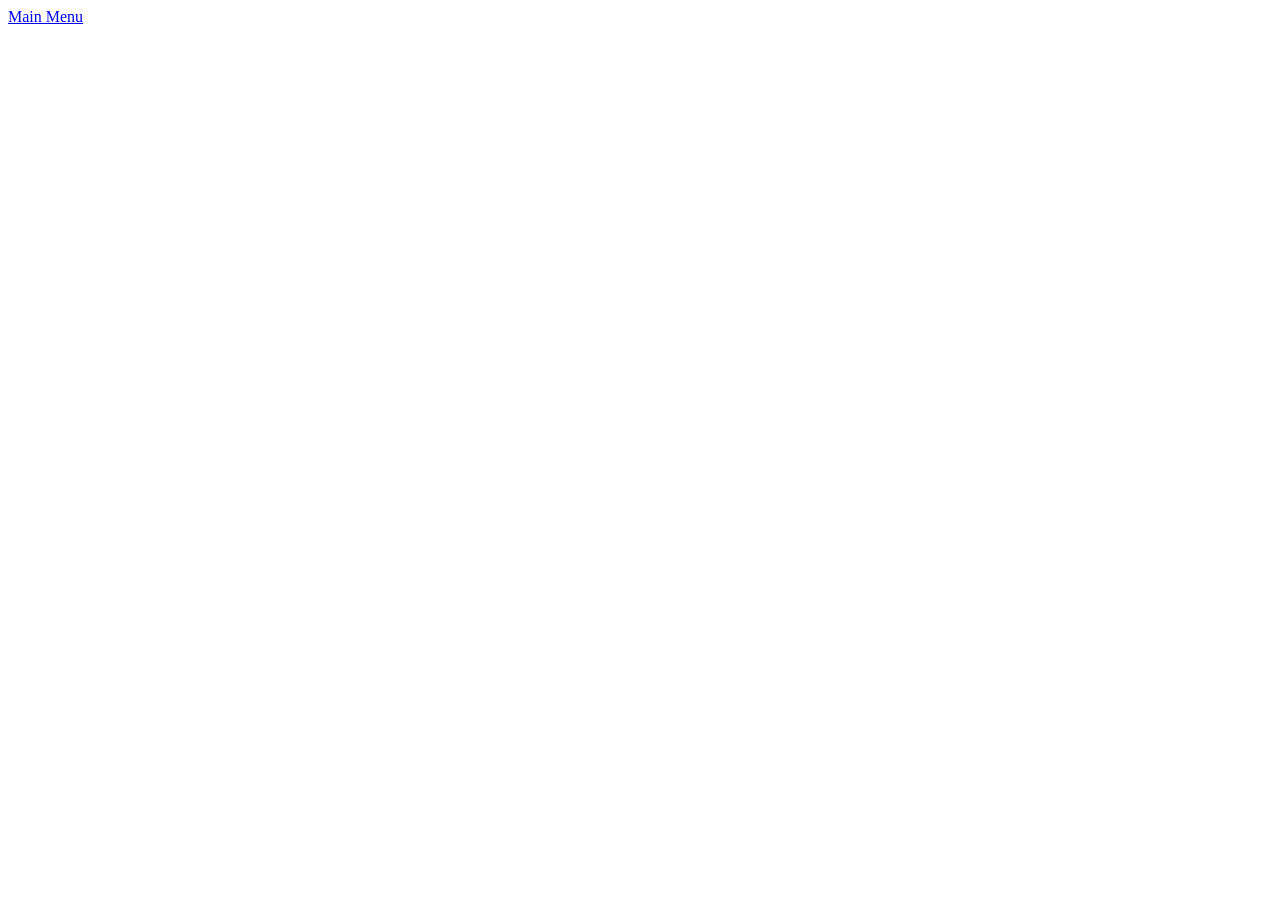
==== Marca Registrada/marca.html @ 41907f7f "add on" ====
<!DOCTYPE html>
<html lang="en">
<head>
    <meta charset="UTF-8">
    <meta name="viewport" content="width=device-width, initial-scale=1.0">
    <meta name="description" content="Marca-Registrada">
    <title>Document</title>
</head>
<body>
    <a href="../">
        Main Menu
    </a>
</body>
</html>
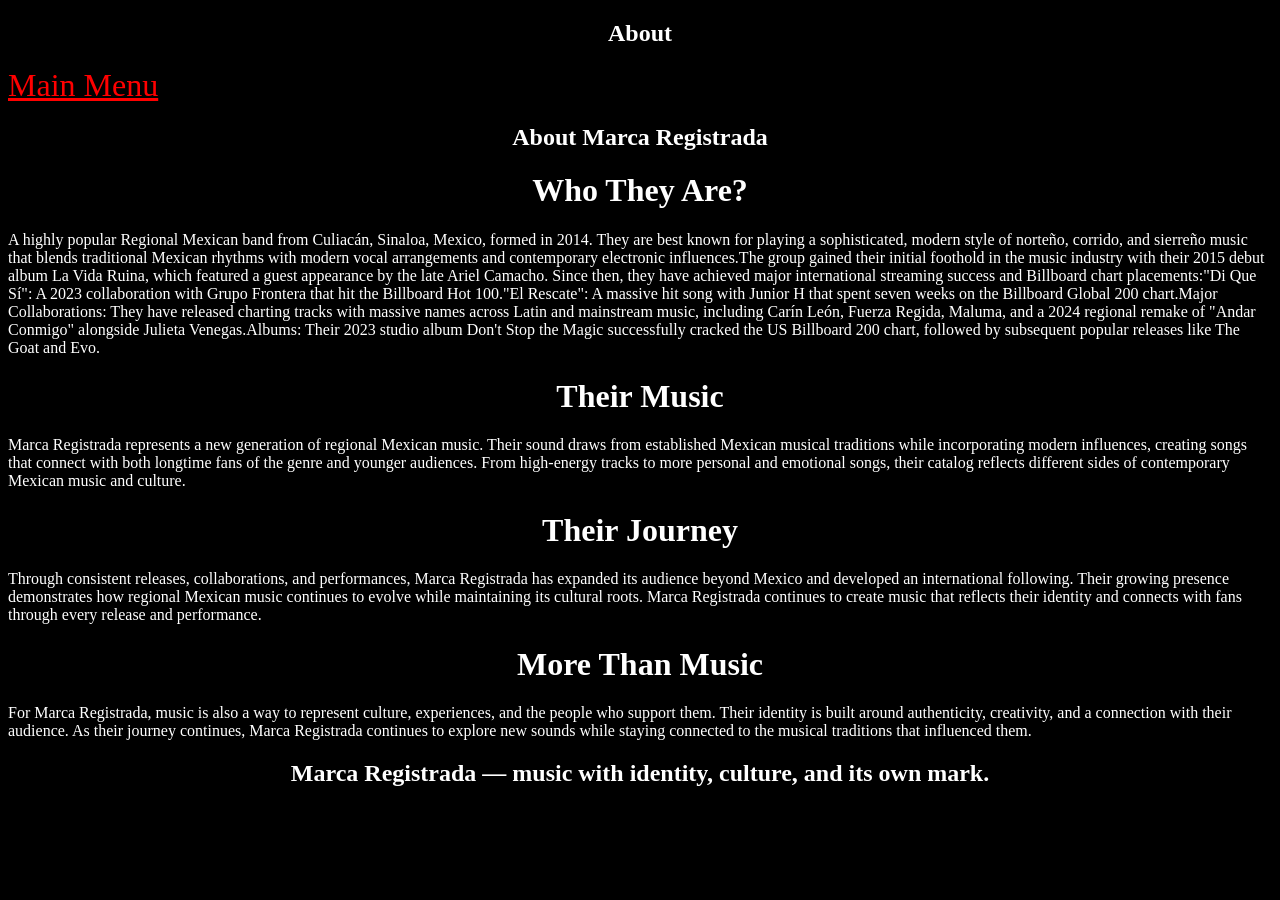
==== commit c939726e: "more" ====
--- a/Marca Registrada/marca.html
+++ b/Marca Registrada/marca.html
@@ -1,14 +1,55 @@
 <!DOCTYPE html>
 <html lang="en">
-<head>
-    <meta charset="UTF-8">
-    <meta name="viewport" content="width=device-width, initial-scale=1.0">
-    <meta name="description" content="Marca-Registrada">
-    <title>Document</title>
-</head>
-<body>
-    <a href="../">
-        Main Menu
-    </a>
-</body>
+    <head>
+        <meta charset="UTF-8">
+        <meta name="viewport" content="width=device-width, initial-scale=1.0">
+        <meta name="description" content="Marca-Registrada">
+        <title>about Page</title>
+        <link rel="stylesheet" href="./global.css" type="text/css">
+    </head> 
+    <body>
+
+    
+         <h2> About</h2>
+            
+         <a href="../">
+            Main Menu
+         </a>
+            
+        <h2> About Marca Registrada
+         <h1>Who They Are?</h1>
+
+         <p>  A highly popular Regional Mexican band from Culiacán, Sinaloa, Mexico, formed in 2014.
+         They are best known for playing a sophisticated, modern style of norteño, corrido, 
+         and sierreño music that blends traditional Mexican rhythms with modern vocal arrangements
+          and contemporary electronic influences.The group gained their initial foothold in the music
+           industry with their 2015 debut album La Vida Ruina, which featured a guest appearance by the late Ariel Camacho.
+          Since then, they have achieved major international streaming success and Billboard
+           chart placements:"Di Que Sí": A 2023 collaboration with Grupo Frontera that hit 
+           the Billboard Hot 100."El Rescate": A massive hit song with Junior H that spent 
+           seven weeks on the Billboard Global 200 chart.Major Collaborations: They have 
+           released charting tracks with massive names across Latin and mainstream music,
+            including Carín León, Fuerza Regida, Maluma, and a 2024 regional remake of 
+            "Andar Conmigo" alongside Julieta Venegas.Albums: Their 2023 studio album 
+            Don't Stop the Magic successfully cracked the US Billboard 200 chart, 
+            followed by subsequent popular releases like The Goat and Evo.</p>
+
+            <h1>Their Music</h1>
+        <p> Marca Registrada represents a new generation of regional Mexican music. Their sound draws from established Mexican musical traditions while incorporating modern influences, creating songs that connect with both longtime fans of the genre and younger audiences.
+            From high-energy tracks to more personal and emotional songs, their catalog reflects different sides of contemporary Mexican music and culture.</p>
+
+            <h1>Their Journey</h1>
+            <p>Through consistent releases, collaborations, and performances, Marca Registrada has expanded its audience beyond Mexico and developed an international following.
+            Their growing presence demonstrates how regional Mexican music continues to evolve while maintaining its cultural roots. Marca Registrada continues to create music that reflects their identity and connects with fans through every release and performance.</p>
+
+        <h1> More Than Music</h1>
+            <p>For Marca Registrada, music is also a way to represent culture, experiences, and the people who support them. Their identity is built around authenticity, creativity, and a connection with their audience.
+            As their journey continues, Marca Registrada continues to explore new sounds while staying connected to the musical traditions that influenced them.</p>
+
+            <h2>Marca Registrada — music with identity, culture, and its own mark.</h2>
+
+       
+
+    </body>
+
 </html>
--- a/Marca Registrada/global.css
+++ b/Marca Registrada/global.css
@@ -0,0 +1,22 @@
+body{
+    background-color: black;
+    color:white
+    
+}
+
+a {
+    font-size: xx-large;
+    color: red;
+}
+
+h1 {
+    
+    text-align: center;
+}
+h2 {
+    text-align: center;
+}
+
+
+
+ 
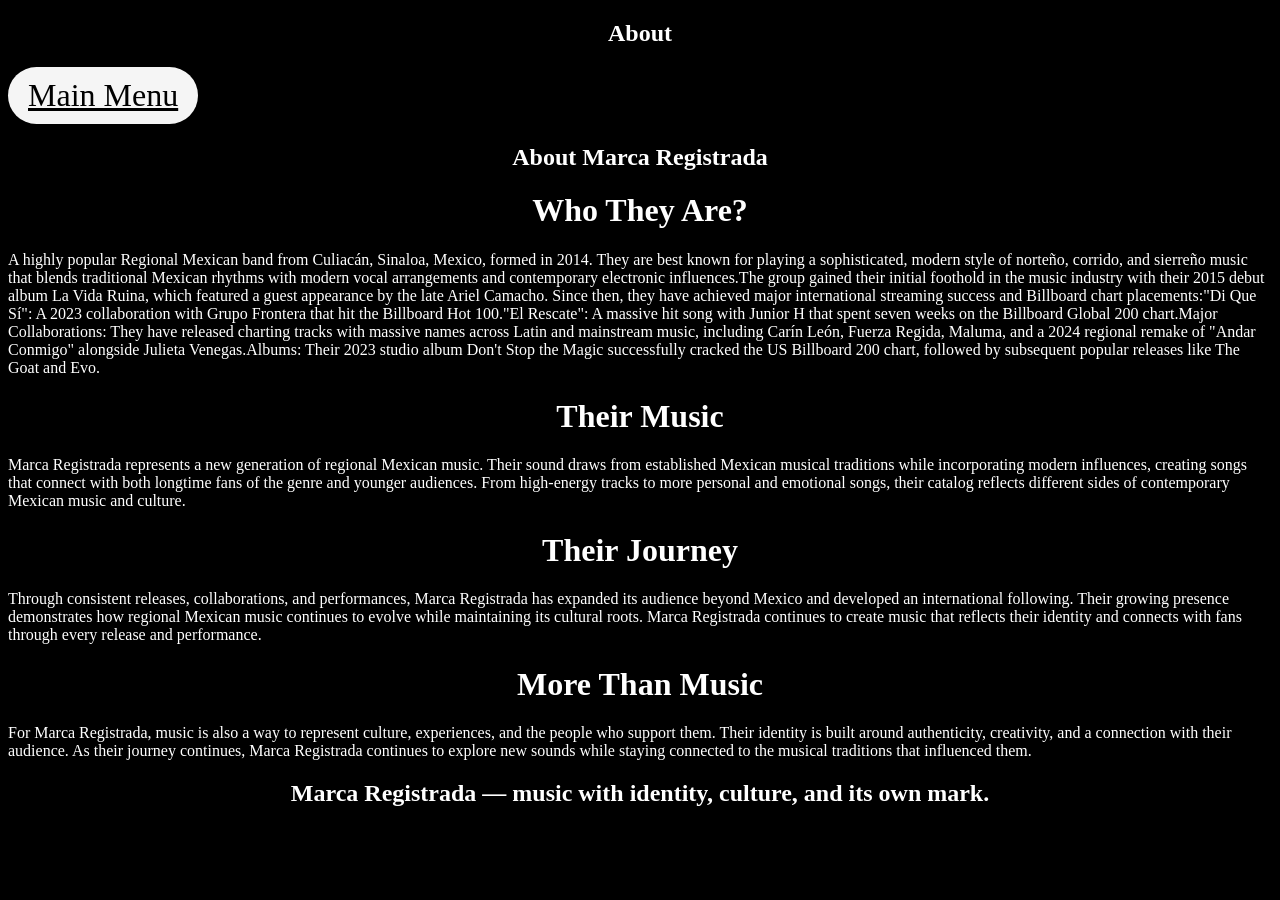
==== commit 82efca7f: "chnages" ====
--- a/Marca Registrada/marca.html
+++ b/Marca Registrada/marca.html
@@ -12,7 +12,7 @@
     
          <h2> About</h2>
             
-         <a href="../">
+         <a href="../" class="my-button">
             Main Menu
          </a>
             
--- a/Marca Registrada/global.css
+++ b/Marca Registrada/global.css
@@ -3,10 +3,15 @@
     color:white
     
 }
-
+.my-button{
+    display: inline-block;
+    background-color: whitesmoke;
+    color: black;
+    padding: 10px 20px;
+    border-radius: 30px;
+}
 a {
     font-size: xx-large;
-    color: red;
 }
 
 h1 {
